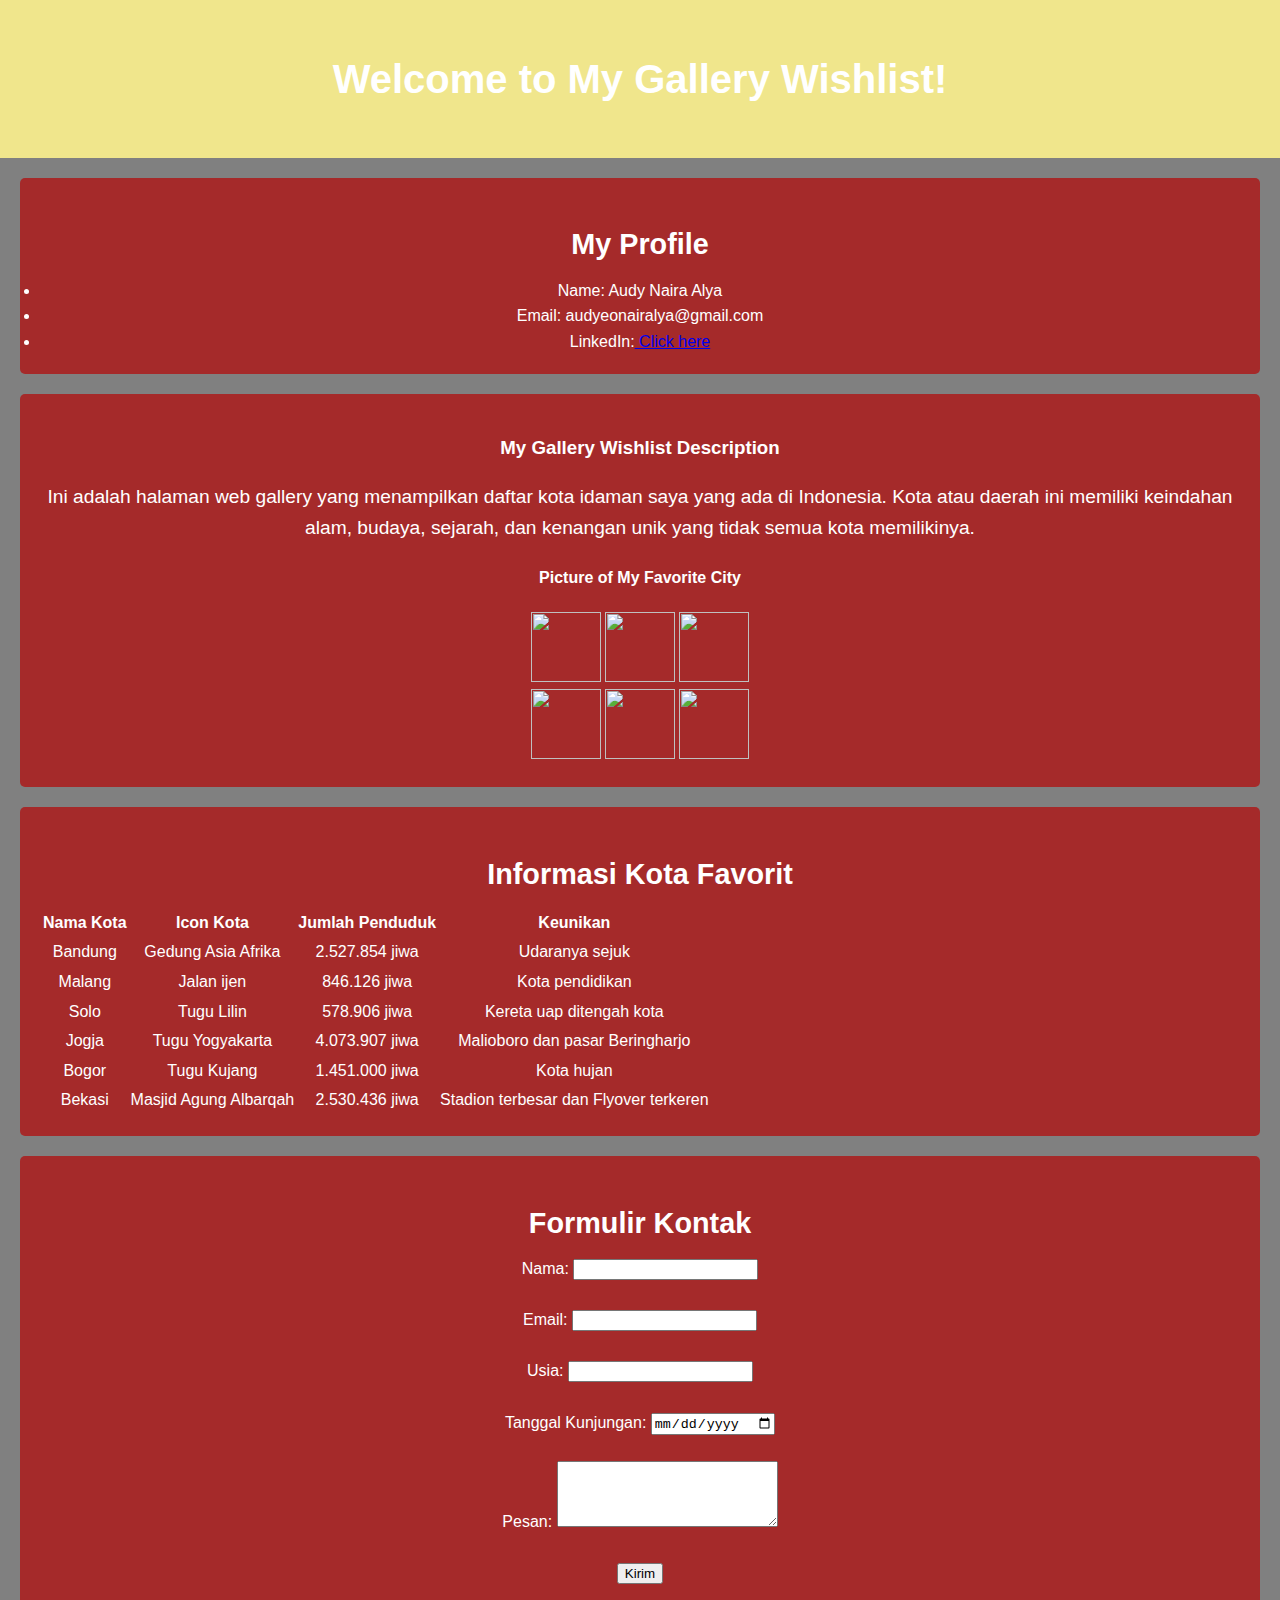
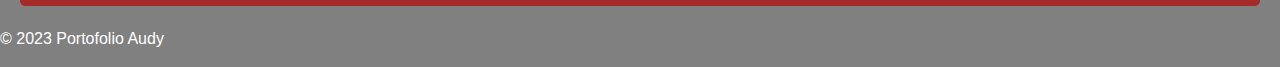
==== task6-pw1.html @ d346df39 "Add files via upload" ====
<!DOCTYPE html>
<html>
<head>
    <link rel="stylesheet" href="style4.css">
</head>
<body>
    <header>
        <h1>Welcome to My Gallery Wishlist!</h1>
    </header>
    <main>
        <section>
            <h2>My Profile</h2>
            <u1>
                <li>Name: Audy Naira Alya</li>
                <li>Email: audyeonairalya@gmail.com</li>
                <li>LinkedIn:<a href= "https://www.linkedin.com/in/audy-naira-alya-8bb161293?utm_source=share&utm_campaign=share_via&utm_content=profile&utm_medium=android_app"> Click here</a>
                </li>
            </u1>
        </section>
        
        <section>
                    <h3>My Gallery Wishlist Description</h3>
                    <p>Ini adalah halaman web gallery yang menampilkan daftar kota idaman saya yang ada di Indonesia. Kota atau daerah ini memiliki keindahan alam, budaya, sejarah, dan kenangan unik yang tidak semua kota memilikinya.</p>
                    <h4>Picture of My Favorite City</h4>
                    <img src= "https://upload.wikimedia.org/wikipedia/commons/thumb/7/77/Gedung_Sate_Bandung_Jawa_Barat.jpg/800px-Gedung_Sate_Bandung_Jawa_Barat.jpg" style= "width:70px; height:70px;">
                    <img src= "https://cityguide911fm.com/wp-content/uploads/2023/09/alun-alun-tugu-malang.jpg" style= "width:70px; height:70px;"/>
                    <img src= "https://cdn1.katadata.co.id/media/images/thumb/2021/09/10/Bangunan_Loji_Gandrung-2021_09_10-16_44_39_e8f3ecc91151f09a81093615ac6f8882_960x640_thumb.jpg" style= "width:70px; height:70px;"/>
                    <br>
                    <img src= "https://superlive.id/storage/superadventure/2021/02/08/603c049ef7d2.jpg" style= "width:70px; height:70px;"/>
                    <img src= "https://www.bogorraincake.com/wp-content/uploads/2018/01/Tugu-Kujang-1024x746.jpg" style= "width:70px; height:70px;"/>
                    <img src= "https://www.goodnewsfromindonesia.id/uploads/post/large-kehadiran-kota-bekasi-pernah-menjadi-wilayah-bagi-kerajaan-tempo-dulu1623314426.png" style= "width:70px; height:70px;"/>
        </section>
                
        <section>
            <h2>Informasi Kota Favorit</h2>
                <table>
                    <tr>
                        <th>Nama Kota</th>
                        <th>Icon Kota</th>
                        <th>Jumlah Penduduk</th>
                        <th>Keunikan</th>
                    </tr>
                    <tr>
                        <td>Bandung</td>
                        <td>Gedung Asia Afrika</td>
                        <td>2.527.854 jiwa</td>
                        <td>Udaranya sejuk</td>
                    </tr>
                    <tr>
                        <td>Malang</td>
                        <td>Jalan ijen</td>
                        <td>846.126 jiwa</td>
                        <td>Kota pendidikan</td>
                    </tr>
                    <tr>
                        <td>Solo</td>
                        <td>Tugu Lilin</td>
                        <td>578.906 jiwa</td>
                        <td>Kereta uap ditengah kota</td>
                    </tr>
                    <tr>
                        <td>Jogja</td>
                        <td>Tugu Yogyakarta</td>
                        <td>4.073.907 jiwa</td>
                        <td>Malioboro dan pasar Beringharjo</td>
                    </tr>
                    <tr>
                        <td>Bogor</td>
                        <td>Tugu Kujang</td>
                        <td>1.451.000 jiwa</td>
                        <td>Kota hujan</td>
                    </tr>
                    <tr>
                        <td>Bekasi</td>
                        <td>Masjid Agung Albarqah</td>
                        <td>2.530.436 jiwa</td>
                        <td>Stadion terbesar dan Flyover terkeren</td>
                    </tr>
                    </table>
        </section>
                
        <section>
            <h2>Formulir Kontak</h2>
            <form>
                <label>Nama:</label>
                <input type="text">
                <br><br>
                
                <label>Email:</label>
                <input type="Email">
                <br><br>
                
                <label>Usia:</label>
                <input type="text">
                <br><br>
                
               <label>Tanggal Kunjungan:</label>
                <input type="date">
                <br><br>
                
                <label>Pesan:</label>
                <textarea cols="25" rows="4"></textarea>
                <br><br>
                
                <input type="submit" value="Kirim">
            </form>
        </section>
    </main>
    <footer class="footer">
        <p>© 2023 Portofolio Audy</p>
    </footer>
</body>
</html>
---- style4.css ----
*{
    box-sizing: border-box;
}

body {
    font-family: 'Arial', cursive;
    background-color: grey;
    color: white;
    line-height: 1.6;
    margin: 0;
    padding: 0;
}

header {
    background-color: khaki;
    color: white;
    text-align: center;
    padding-top: 20px;
    padding-bottom: 20px;
}

header h1 {
    font-size: 2.5em;
}

section{
    background-color: brown;
    color: white;
    text-align: center;
    margin: 20px;
    padding: 20px;
    border-radius: 5px;
    box-shadow: 0 2px 5px (0,0,0,0.1);
}
    
section h2 {
    color:white;
    font-size: 1.8em;
    margin-bottom: 10px;
}

section p {
    font-size: 1.2em;
    line-height: 1.6;
}
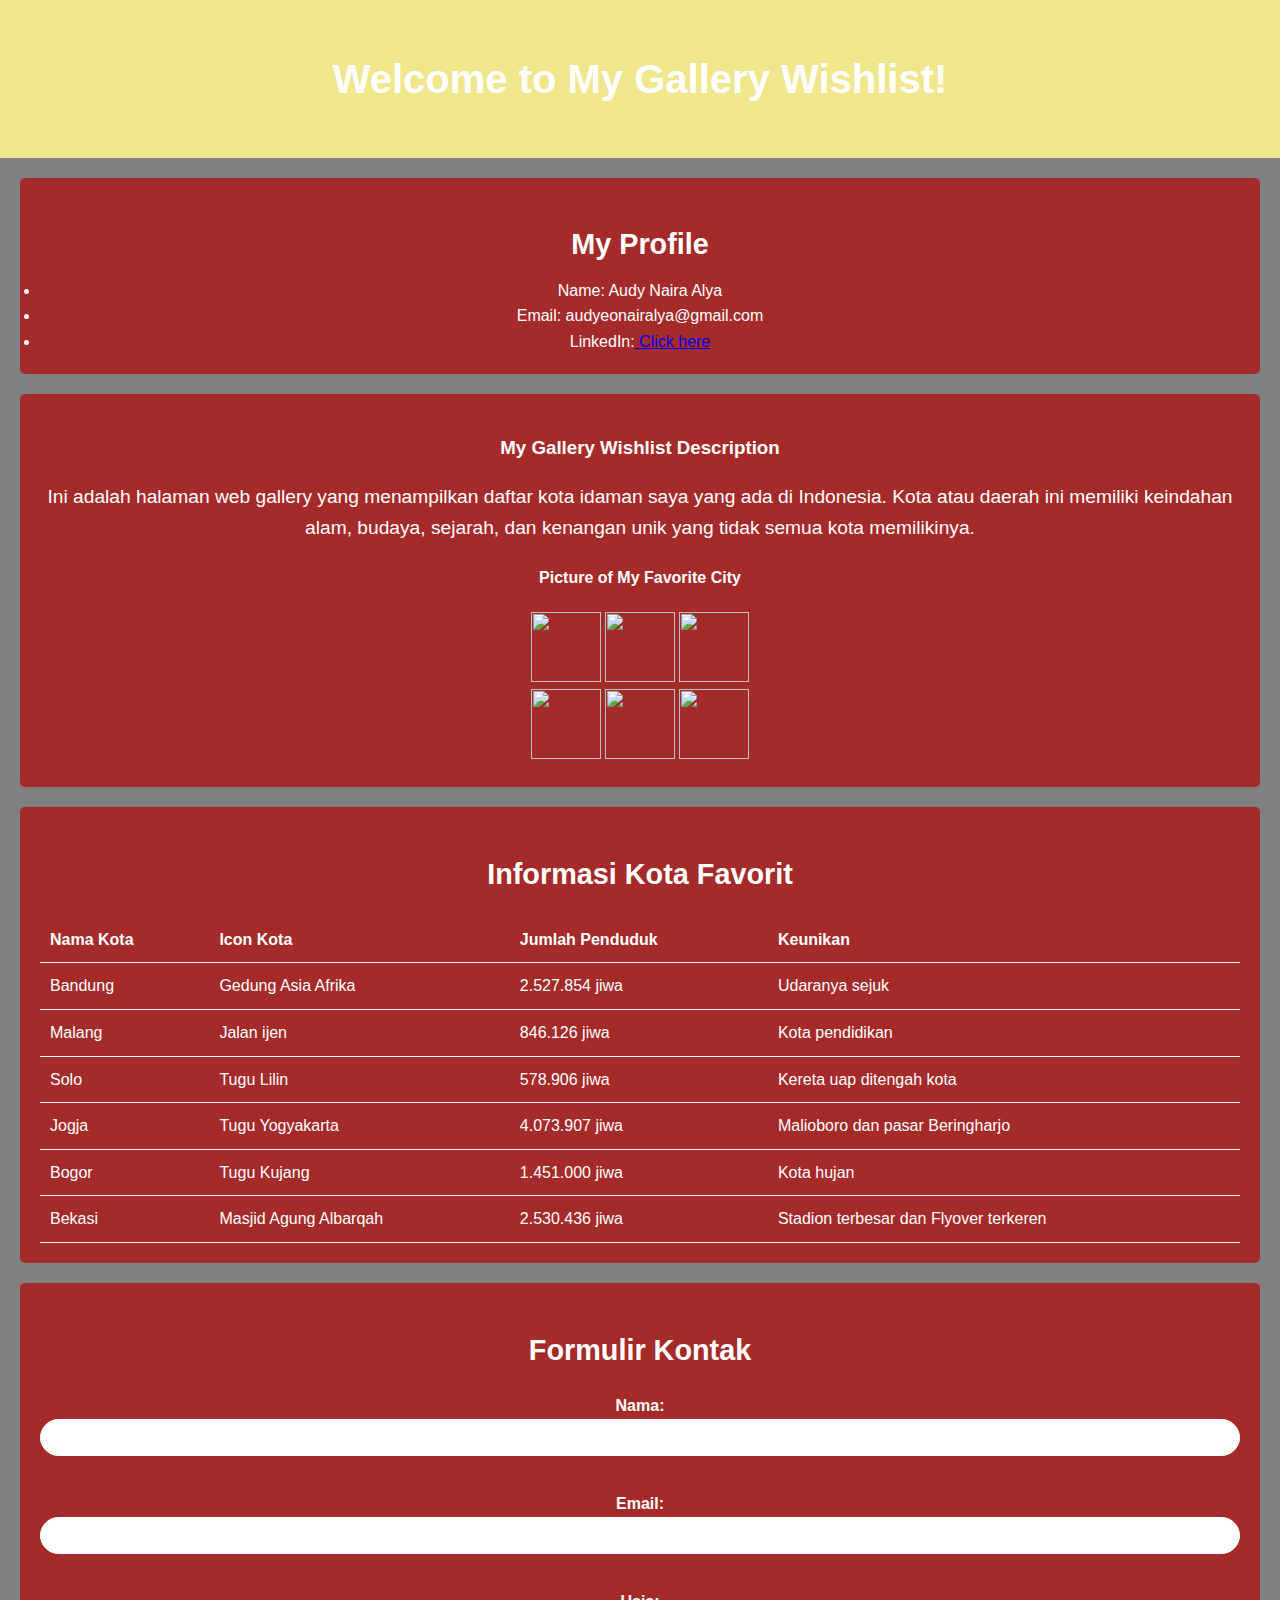
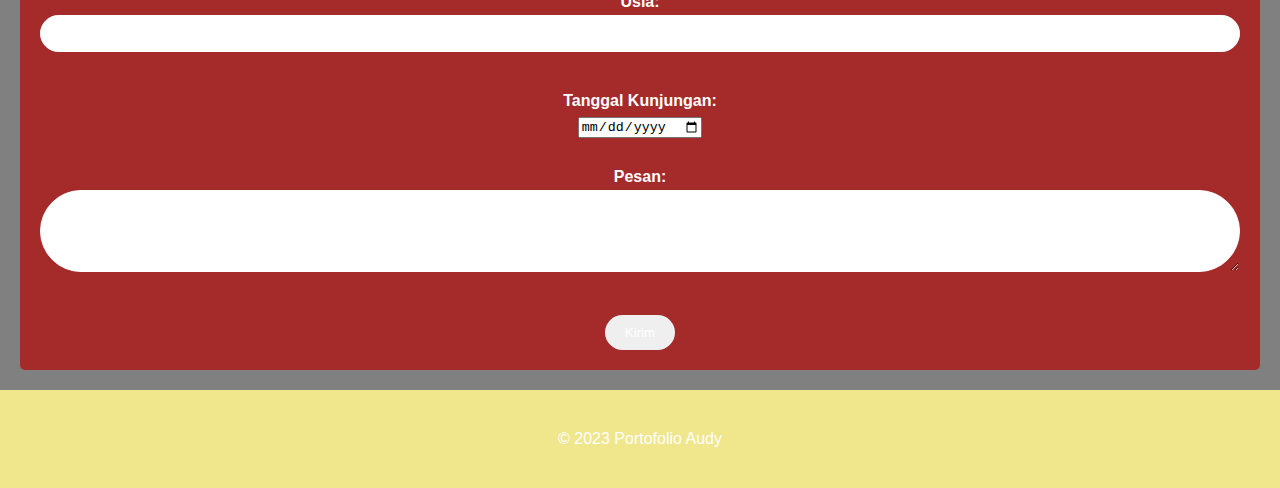
==== commit 7584bc10: "Update task6-pw1.html" ====
--- a/task6-pw1.html
+++ b/task6-pw1.html
@@ -1,7 +1,7 @@
 <!DOCTYPE html>
 <html>
 <head>
-    <link rel="stylesheet" href="style4.css">
+    <link rel="stylesheet" href="style6.css">
 </head>
 <body>
     <header>
@@ -110,4 +110,4 @@
         <p>© 2023 Portofolio Audy</p>
     </footer>
 </body>
-</html>+</html>
--- a/style6.css
+++ b/style6.css
@@ -0,0 +1,97 @@
+*{
+    box-sizing: border-box;
+}
+
+body {
+    font-family: 'Arial', cursive;
+    background-color: grey;
+    color: white;
+    line-height: 1.6;
+    margin: 0;
+    padding: 0;
+}
+
+header {
+    background-color: khaki;
+    color: white;
+    text-align: center;
+    padding-top: 20px;
+    padding-bottom: 20px;
+}
+
+header h1 {
+    font-size: 2.5em;
+}
+
+section{
+    background-color: brown;
+    color: white;
+    text-align: center;
+    margin: 20px;
+    padding: 20px;
+    border-radius: 5px;
+    box-shadow: 0 2px 5px (0,0,0,0.1);
+}
+    
+section h2 {
+    color:white;
+    font-size: 1.8em;
+    margin-bottom: 10px;
+}
+
+section p {
+    font-size: 1.2em;
+    line-height: 1.6;
+}
+
+table {
+     width: 100%;
+     border-collapse: collapse;
+     margin-top: 20px;
+}
+
+th, td {
+     padding: 10px;
+     text-align: left;
+     border-bottom: 1px solid white;
+}
+
+form {
+    margin-top: 20px;
+}
+
+form label {
+    display: block;
+    font-weight: bold;
+    p
+}
+
+form input[type="text"],
+form input[type="Email"],
+form textarea {
+    width: 100%;
+    padding: 10px;
+    margin-bottom: 10px;
+    border-radius: 100px;
+    border: 1px solid white;
+}
+
+form input[type="submit"] {
+    color: white;
+    padding: 10px 20px;
+    border: none;
+    border-radius: 100px;
+    cursor: pointer;
+}
+
+form input[type="submit"]:hover {
+    background-color: brown;
+}
+
+.footer {
+    text-align: center;
+    background-color: khaki;
+    color: white;
+    padding-top: 20px;
+    padding-bottom: 20px;
+}